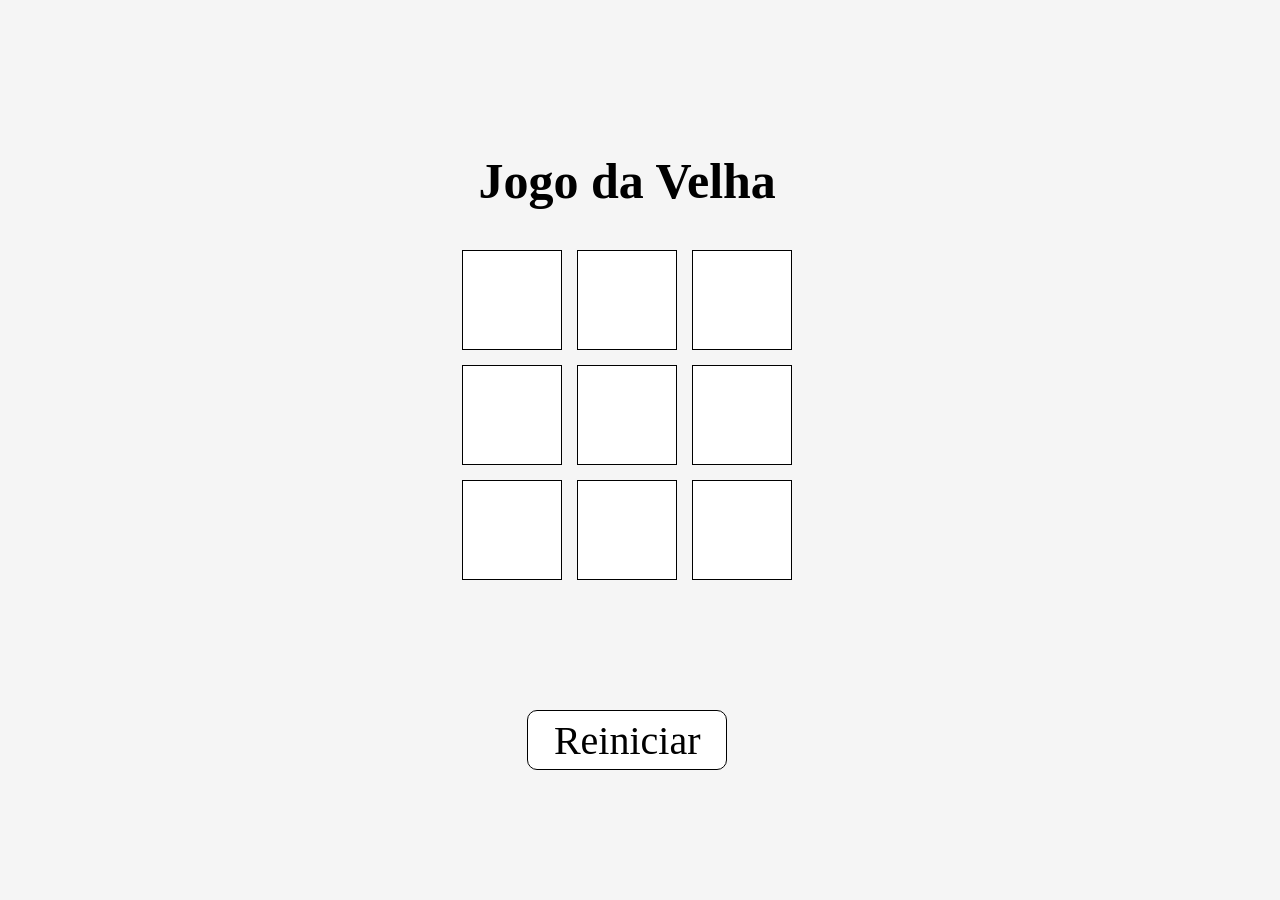
==== projects/Jogo da velha/index.html @ fbab835a "Add files via upload" ====
<!DOCTYPE html>
<html lang="en">
<head>
    <meta charset="UTF-8">
    <meta name="viewport" content="width=device-width, initial-scale=1.0">
    <title>Document</title>
    <link rel="stylesheet" href="style.css">
</head>
<body>
    <main>
        <h1>Jogo da Velha</h1>
        <div class="maingrid" id="maingrid">
            <div class="grid" id="grid1" onclick="jogadaFeita(1);"></div>
            <div class="grid" id="grid2" onclick="jogadaFeita(2);"></div>
            <div class="grid" id="grid3" onclick="jogadaFeita(3);"></div>
            <div class="grid" id="grid4" onclick="jogadaFeita(4);"></div>
            <div class="grid" id="grid5" onclick="jogadaFeita(5);"></div>
            <div class="grid" id="grid6" onclick="jogadaFeita(6);"></div>
            <div class="grid" id="grid7" onclick="jogadaFeita(7);"></div>
            <div class="grid" id="grid8" onclick="jogadaFeita(8);"></div>
            <div class="grid" id="grid9" onclick="jogadaFeita(9);"></div>
        </div>
        <div class="balanco" id="balanco"></div>
        <div class="restart" id="restart" onclick="startNewJogoDaVeia();">
            Reiniciar
        </div>
    </main>
</body>
<script src="script.js"> </script>
</html>
---- projects/Jogo da velha/style.css ----
*{
    padding: 0;
    margin: 0;
    box-sizing: border-box;
}
body{
    background-color: whitesmoke  ;
}
main{
    height: 98vh;
    width: 98vw;
    display: flex;
    align-items: center;
    justify-content: center;
    flex-direction: column;
}
.grid{
    height: 100px;
    width: 100px;
    border: 1px solid black;
    cursor: pointer;
    user-select: none;
    background-color: white;

    display: flex;
    align-items: center;
    justify-content: center;
    text-align: center;
    font-size: 80px;
}
.grid:hover{
    background-color: aliceblue;
}
.maingrid {
    display: grid;
    grid-template-columns: repeat(3, 1fr);
    align-items: center; 
    justify-items: center; 
    grid-gap: 15px; 
}
h1, .balanco{
    margin: 40px;
    font-size: 50px;
}

.balanco {  
    color: #333;
    display: inline-block;
    animation: balanco 0.5s infinite;
    height: 50px;
}

@keyframes balanco {
    0% { transform: rotate(0deg); }
    25% { transform: rotate(-10deg); }
    50% { transform: rotate(10deg); }
    75% { transform: rotate(-10deg); }
    100% { transform: rotate(0deg); }
}
.restart{
    height: 60px;
    width: 200px;
    border: 1px solid black;
    border-radius: 10px;
    background-color: white;
    font-size: 40px;

    display: flex;
    justify-content: center;
    align-items: center;
    text-align: center;

    cursor: pointer;
    user-select: none;
}
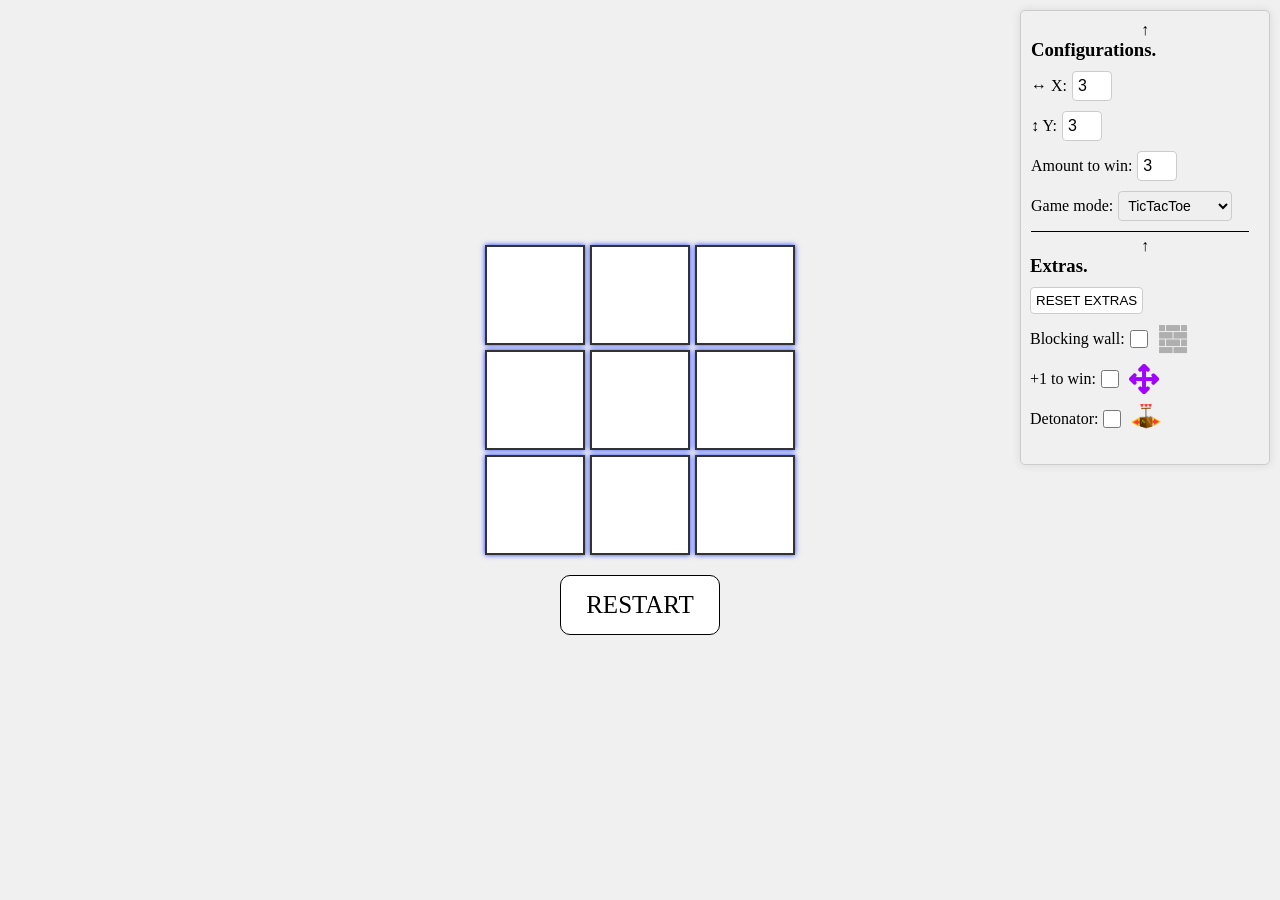
==== commit d24cebf1: "jogo da velha" ====
--- a/projects/Jogo da velha/index.html
+++ b/projects/Jogo da velha/index.html
@@ -3,28 +3,89 @@
 <head>
     <meta charset="UTF-8">
     <meta name="viewport" content="width=device-width, initial-scale=1.0">
-    <title>Document</title>
+    <title>Juguin</title>
     <link rel="stylesheet" href="style.css">
 </head>
-<body>
-    <main>
-        <h1>Jogo da Velha</h1>
-        <div class="maingrid" id="maingrid">
-            <div class="grid" id="grid1" onclick="jogadaFeita(1);"></div>
-            <div class="grid" id="grid2" onclick="jogadaFeita(2);"></div>
-            <div class="grid" id="grid3" onclick="jogadaFeita(3);"></div>
-            <div class="grid" id="grid4" onclick="jogadaFeita(4);"></div>
-            <div class="grid" id="grid5" onclick="jogadaFeita(5);"></div>
-            <div class="grid" id="grid6" onclick="jogadaFeita(6);"></div>
-            <div class="grid" id="grid7" onclick="jogadaFeita(7);"></div>
-            <div class="grid" id="grid8" onclick="jogadaFeita(8);"></div>
-            <div class="grid" id="grid9" onclick="jogadaFeita(9);"></div>
+<body id="main">
+
+
+    <div class="configuracao" id="configuracao">
+        <div class="close_configuracao2" id="close_configuracao2" onclick="closeOpenConfiguration();">↑</div>
+        <h3>Configurations.</h3>
+        <div class="input-group">
+            <label for="input1">↔ X:</label>
+            <input type="number" id="input1" min="0" step="1" value="3">
         </div>
-        <div class="balanco" id="balanco"></div>
-        <div class="restart" id="restart" onclick="startNewJogoDaVeia();">
-            Reiniciar
+        <div class="input-group">
+            <label for="input2">↕ Y:</label>
+            <input type="number" id="input2" min="0" step="1" value="3">
         </div>
-    </main>
+        <div class="input-group">
+            <label for="input3">Amount to win:</label>
+            <input type="number" id="input3" min="0" step="1" value="3">
+        </div>
+        <div class="input-group">
+            <label for="dropdown">Game mode:</label>
+            <select id="dropdown">
+                <option value="TicTacToe">TicTacToe</option>
+                <option value="Lig4">Lig4</option>
+                <!-- <option value="opcao3"></option> -->
+            </select>
+        </div>
+        <div class="decoration_line"></div>
+        
+        <div class="close_configuracao3" id="close_configuracao3" onclick="closeOpenConfiguration2();">↓</div>
+        <div class="configuracao2" id="configuracao2">
+            <h3>Extras.</h3>
+
+            <button onclick="reset();">
+                RESET EXTRAS
+            </button>
+            <!-- <div class="input-group" id="input-group">
+                <label for="checkbox0">Nothing:</label>
+                <input type="checkbox" id="checkbox0" name="options" value="0" onclick="changeExtras(0);" checked>
+            </div> -->
+            <div class="input-group" id="input-group">
+                <label for="checkbox1">Blocking wall:</label>
+                <input type="checkbox" id="checkbox1" name="options" value="1" onclick="changeExtras(1);" >
+                <svg width="800px" height="800px" viewBox="0 0 512 512" xmlns="http://www.w3.org/2000/svg"><path class="Wall"  d="M494 18.02l-101 .103V119h101zm-119 .12l-238 .247V119h238zm-256 .266L18 18.51V119h101zM18 137v110h229V137zm247 0v110h229V137zM18 265v110h101V265zm119 0v110h238V265zm256 0v110h101V265zM18 393v100.98l229-.236V393zm247 0v100.727l229-.237V393z"/></svg>
+            </div>
+            <div class="input-group" id="input-group">
+                <label for="checkbox2">+1 to win:</label>
+                <input type="checkbox" id="checkbox2" name="options" value="2" onclick="changeExtras(2);" >
+                <svg xmlns="http://www.w3.org/2000/svg" viewBox="0 0 512 512"><path class="plusonetowin" d="M278.6 9.4c-12.5-12.5-32.8-12.5-45.3 0l-64 64c-12.5 12.5-12.5 32.8 0 45.3s32.8 12.5 45.3 0l9.4-9.4L224 224l-114.7 0 9.4-9.4c12.5-12.5 12.5-32.8 0-45.3s-32.8-12.5-45.3 0l-64 64c-12.5 12.5-12.5 32.8 0 45.3l64 64c12.5 12.5 32.8 12.5 45.3 0s12.5-32.8 0-45.3l-9.4-9.4L224 288l0 114.7-9.4-9.4c-12.5-12.5-32.8-12.5-45.3 0s-12.5 32.8 0 45.3l64 64c12.5 12.5 32.8 12.5 45.3 0l64-64c12.5-12.5 12.5-32.8 0-45.3s-32.8-12.5-45.3 0l-9.4 9.4L288 288l114.7 0-9.4 9.4c-12.5 12.5-12.5 32.8 0 45.3s32.8 12.5 45.3 0l64-64c12.5-12.5 12.5-32.8 0-45.3l-64-64c-12.5-12.5-32.8-12.5-45.3 0s-12.5 32.8 0 45.3l9.4 9.4L288 224l0-114.7 9.4 9.4c12.5 12.5 32.8 12.5 45.3 0s12.5-32.8 0-45.3l-64-64z"/></svg>
+            </div>
+            <div class="input-group" id="input-group">
+                <label for="checkbox3">Detonator:</label>
+                <input type="checkbox" id="checkbox3" name="options" value="3" onclick="changeExtras(3);" >
+                <img src="./IMGs/DetonatorBox.png"></img>
+            </div>
+            <!-- <div class="input-group" id="input-group">
+                <label for="checkbox4">Detonator:</label>
+                <input type="checkbox" id="checkbox4" name="options" value="4" onclick="changeExtras(4);" >
+            </div> -->
+        </div>
+
+    </div>
+    <div class="close_configuracao" id="close_configuracao" onclick="closeOpenConfiguration();">↓</div>
+
+    <div class="principal">
+        <div class="grid-container" id="grid-container">
+
+        </div>
+        <div class="reiniciar" onclick='reset("softReset");'>
+            RESTART
+        </div>
+    </div>
+   
+    <div class="displayMesenge" id="displayMesenge">
+        
+    </div>
+
+    <script src="scripcheckEventsInSequence.js"></script>
+    <script src="script.js"></script>
+    <script src="scriptReset.js" defer></script>
+    <script src="scriptStyleHtml.js"></script>
+
 </body>
-<script src="script.js"> </script>
 </html>
--- a/projects/Jogo da velha/style.css
+++ b/projects/Jogo da velha/style.css
@@ -1,75 +1,216 @@
 *{
-    padding: 0;
+    padding: 0px; margin: 0px; box-sizing: border-box;
+}
+body {
+    display: flex;
+    justify-content: center;
+    align-items: center;
+    height: 100vh;
+    background-color: #f0f0f0;
     margin: 0;
-    box-sizing: border-box;
-}
-body{
-    background-color: whitesmoke  ;
-}
-main{
-    height: 98vh;
-    width: 98vw;
-    display: flex;
-    align-items: center;
-    justify-content: center;
-    flex-direction: column;
-}
-.grid{
-    height: 100px;
-    width: 100px;
+}
+:root {
+    --X: 0;
+    --Y: 0;
+    --grid-item-color: rgba(0, 0, 0, 0);
+
+}
+h3{
+    margin:0 0 10px 0;
+}
+.grid-container {
+    display: grid;
+    grid-template-columns: repeat(var(--X), 100px);
+    grid-template-rows: repeat(var(--Y), 100px);
+    gap: 5px;
+    /* position: fixed; */
+}
+
+.grid-item{
+    display: flex;
+    justify-content: center;
+    align-items: center;
+    background-color: white;
+    border: 2px solid #333;
+    font-size: 2rem;
+    cursor: pointer;
+    user-select: none;
+    box-shadow: 0px 0px 5px var(--grid-item-color);
+}
+.grid-item svg {
+    height: 80%;
+    width: 80%;
+}
+.grid-item img{
+    height: 100%;
+    width: 100%;
+}
+.X{
+    fill: rgb(0, 149, 255);
+    filter: drop-shadow(2px 2px 3px rgba(0, 0, 0, 0.5));
+}
+.O{
+    fill: rgb(233, 25, 25);
+    filter: drop-shadow(2px 2px 3px rgba(0, 0, 0, 0.5));
+}
+.Wall{
+    fill: rgba(105, 105, 105, 0.297);
+    filter: drop-shadow(2px 2px 3px rgba(0, 0, 0, 0.5));
+}
+.plusonetowin{
+    fill: rgb(162, 0, 255);
+    filter: drop-shadow(2px 2px 3px rgba(0, 0, 0, 0.5));
+}
+
+.grid-item:hover {
+    background-color: #e0e0e0;
+}
+.no{
+    max-width: 50vw;
+    max-height: 100vh;
+    display: flex;
+    justify-content: center;
+    align-items: center;
+    text-align: center;
+    flex-direction: column;
+}
+
+
+.configuracao, .close_configuracao{
+    position: fixed;
+    top: 10px;
+    right: 10px;
+    background-color: #f0f0f0;
+    border: 1px solid #ccc;
+    padding: 10px;
+    border-radius: 5px;
+    box-shadow: 0px 0px 10px rgba(0, 0, 0, 0.1);
+
+    flex-direction: column;
+}
+.configuracao, .configuracao2{
+    display: none;
+    justify-content: center;
+    align-items: flex-start;
+    width: 250px;
+}
+.configuracao2{
+    align-self: center;
+    padding: 0 10px 10px 10px;
+    flex-direction: inherit;
+}
+.close_configuracao, .close_configuracao2, .close_configuracao3{
+    display: flex;
+    justify-content: center;
+    align-items: center;
+    width: 250px;
+    cursor: pointer;
+    user-select: none;
+}
+.close_configuracao2, .close_configuracao3{
+    align-self: center;
+}
+
+.input-group {
+    margin-bottom: 10px;
+    width: 100%;
+    display: flex;
+    justify-content: flex-start;
+    align-items: center;
+    flex-direction: row;
+}
+.input-group svg, .input-group img{
+    height: 30px;
+    width: 30px;
+    margin-left: 10px;
+    /* filter: drop-shadow(2px 2px 3px rgba(0, 0, 0, 0.5)); */
+    /* background-color: #5a5a5a65; */
+}
+
+input[type="number"] {
+    width: 40px;
+    font-size: 16px;
+    border-radius: 4px;
+    border: 1px solid #ccc;
+}
+input[type="number"], input[type="checkbox"], input[type="radio"], select{
+    margin-left: 5px;
+    padding: 5px;
+    min-height: 18px;
+    min-width: 18px;
+}
+button{
+    padding: 5px;
+    min-height: 18px;
+    min-width: 18px;
+    margin-bottom: 10px;
+    background-color: white;
+    user-select: none;
+    cursor: pointer;
+    border-radius: 4px;
+    border: 1px solid #ccc;
+}
+select {
+    width: 50%;
+    font-size: 14px;
+    border-radius: 4px;
+    border: 1px solid #ccc;
+}
+.principal{
+    display: flex;
+    flex-direction: column;
+    align-items: center;
+    justify-content: center;
+    user-select: none;
+
+}
+.reiniciar{
+    width: 160px;
+    height: 60px;
     border: 1px solid black;
-    cursor: pointer;
-    user-select: none;
     background-color: white;
-
-    display: flex;
-    align-items: center;
-    justify-content: center;
+    border-radius: 10px;
+    display: flex;
+    align-items: center;
+    justify-content: center;
+    margin: 20px;
+    font-size: 25PX;
+    cursor: pointer;
+    transition: background-color 0.2s ease;
+}
+.reiniciar:active {
+    background-color: rgb(188, 188, 188);
+}
+.displayMesenge{
+    height: 100vh;
+    width: 12vw;
+    background-color: #33333392;
+    border: 1px solid black;
+    font-size: 20vh;
+
+    display: none;
+    justify-content: flex-start;
+    flex-direction: column;
+    align-items: center;
+    left: 0;
+    top: 0;
+    position: fixed;
+    text-wrap:wrap;
     text-align: center;
-    font-size: 80px;
-}
-.grid:hover{
-    background-color: aliceblue;
-}
-.maingrid {
-    display: grid;
-    grid-template-columns: repeat(3, 1fr);
-    align-items: center; 
-    justify-items: center; 
-    grid-gap: 15px; 
-}
-h1, .balanco{
-    margin: 40px;
-    font-size: 50px;
-}
-
-.balanco {  
-    color: #333;
-    display: inline-block;
-    animation: balanco 0.5s infinite;
-    height: 50px;
-}
-
-@keyframes balanco {
-    0% { transform: rotate(0deg); }
-    25% { transform: rotate(-10deg); }
-    50% { transform: rotate(10deg); }
-    75% { transform: rotate(-10deg); }
-    100% { transform: rotate(0deg); }
-}
-.restart{
-    height: 60px;
-    width: 200px;
-    border: 1px solid black;
-    border-radius: 10px;
-    background-color: white;
-    font-size: 40px;
-
-    display: flex;
-    justify-content: center;
-    align-items: center;
-    text-align: center;
-
-    cursor: pointer;
-    user-select: none;
+
+    padding-top: 5vh;
+}
+.displayMesenge_content{
+    height: auto;
+    width: 100%;
+}
+.displayMesenge_content svg{
+    height: 20vh;
+    width: 20vh; 
+}
+.decoration_line{
+    height: 1px;
+    width: calc(100% - 10px);
+    background-color: black;
+    margin-bottom: 5px;
 }
